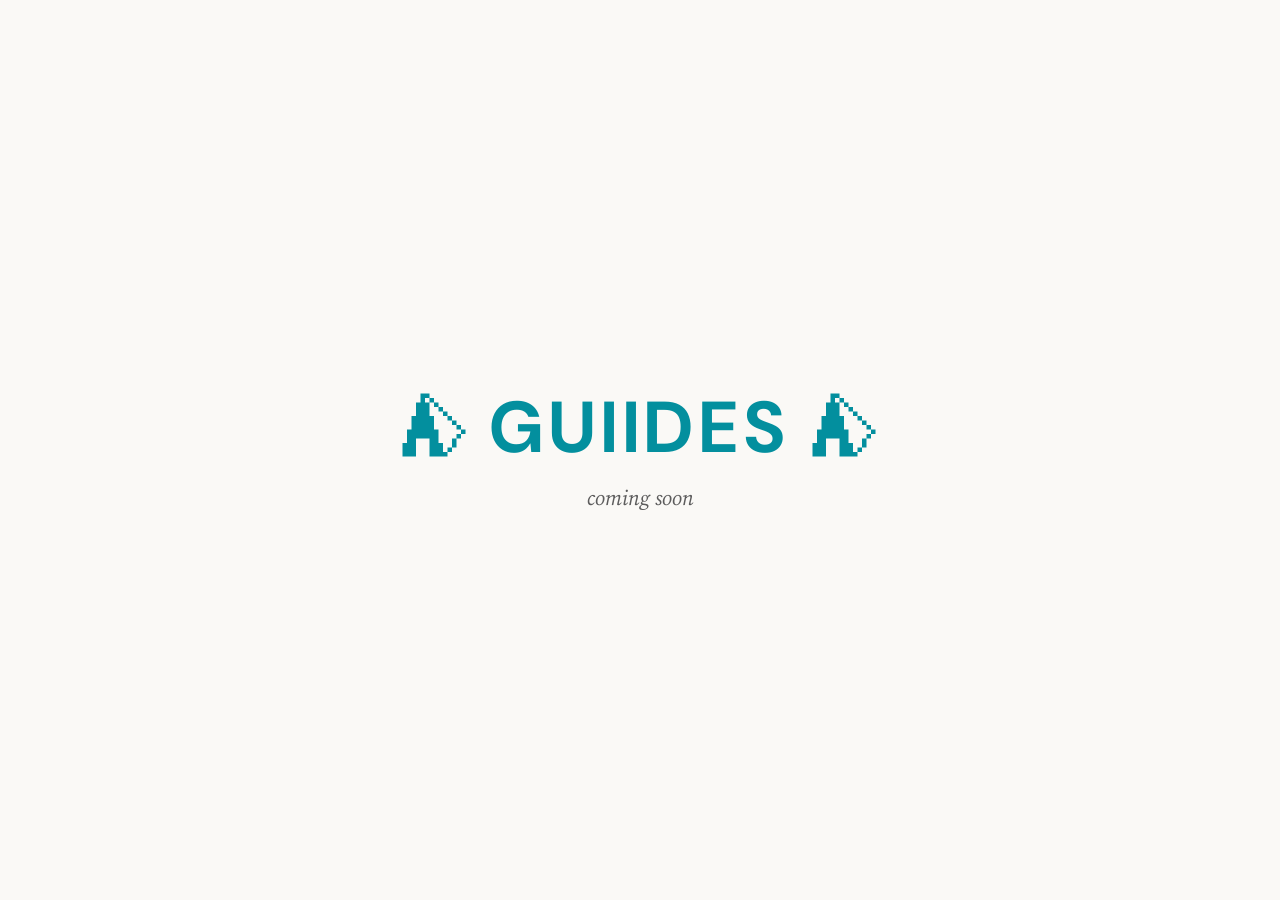
==== index.html @ 07cb78e9 "Add initial HTML structure for GUIIDES landing page" ====
<!DOCTYPE html>
<html lang="en">
<head>
<meta charset="UTF-8">
<meta name="viewport" content="width=device-width, initial-scale=1.0">
<title>GUIIDES — coming soon</title>
<meta name="description" content="Authored city guides. Writing first, map follows. Coming soon.">
<meta property="og:title" content="GUIIDES">
<meta property="og:description" content="Authored city guides. Coming soon.">
<link rel="icon" href="data:image/svg+xml,<svg xmlns='http://www.w3.org/2000/svg' viewBox='0 0 100 100'><text y='.9em' font-size='90'>⛺</text></svg>">
<link rel="preconnect" href="https://fonts.googleapis.com">
<link rel="preconnect" href="https://fonts.gstatic.com" crossorigin>
<link rel="stylesheet" href="https://fonts.googleapis.com/css2?family=Source+Serif+4:ital,opsz,wght@1,8..60,400&family=DM+Sans:wght@500;700&display=swap">
<style>
  :root { --bg: #FAF9F6; --text-2: #5C5C5C; --brand: #038f9e; }
  @media (prefers-color-scheme: dark) {
    :root { --bg: #1A1A1A; --text-2: #A8A8A8; --brand: #25b3c2; }
  }
  * { margin: 0; padding: 0; box-sizing: border-box; }
  html, body { height: 100%; }
  body {
    background: var(--bg);
    display: flex;
    flex-direction: column;
    align-items: center;
    justify-content: center;
    text-align: center;
    padding: 2rem 1.5rem;
  }
  .wordmark {
    font-family: 'DM Sans', -apple-system, BlinkMacSystemFont, sans-serif;
    font-size: clamp(2rem, 8vw, 4.5rem);
    font-weight: 500;
    color: var(--brand);
    letter-spacing: 0.04em;
    line-height: 1.1;
  }
  .wordmark strong { font-weight: 700; letter-spacing: 0.08em; }
  .soon {
    font-family: 'Source Serif 4', Georgia, serif;
    font-style: italic;
    font-size: clamp(1rem, 2.6vw, 1.3rem);
    color: var(--text-2);
    margin-top: 1rem;
  }
  /* Borrows the guide's banner pool; hides itself if a file can't load */
  .banner {
    width: min(60vw, 420px);
    aspect-ratio: 1600 / 119;
    margin-top: 2.25rem;
    background-size: cover;
    background-position: center;
    -webkit-clip-path: polygon(0 50%, 14.6% 0, 84.6% 0, 100% 50%, 84.6% 100%, 14.6% 100%);
    clip-path: polygon(0 50%, 14.6% 0, 84.6% 0, 100% 50%, 84.6% 100%, 14.6% 100%);
    opacity: 0;
    transition: opacity 0.5s ease-out;
  }
  .banner.loaded { opacity: 1; }
  .banner.failed { display: none; }
</style>
</head>
<body>
  <h1 class="wordmark">⛺︎ <strong>GUIIDES</strong> ⛺︎</h1>
  <p class="soon">coming soon</p>
  <div class="banner" id="banner" role="presentation"></div>
<script>
(function() {
  const el = document.getElementById('banner');
  const src = '/vibe-guide-sma/banners/banner_' + (Math.floor(Math.random() * 20) + 1) + '.webp';
  const img = new Image();
  img.onload = () => { el.style.backgroundImage = 'url(' + src + ')'; el.classList.add('loaded'); };
  img.onerror = () => el.classList.add('failed');
  img.src = src;
})();
</script>
</body>
</html>
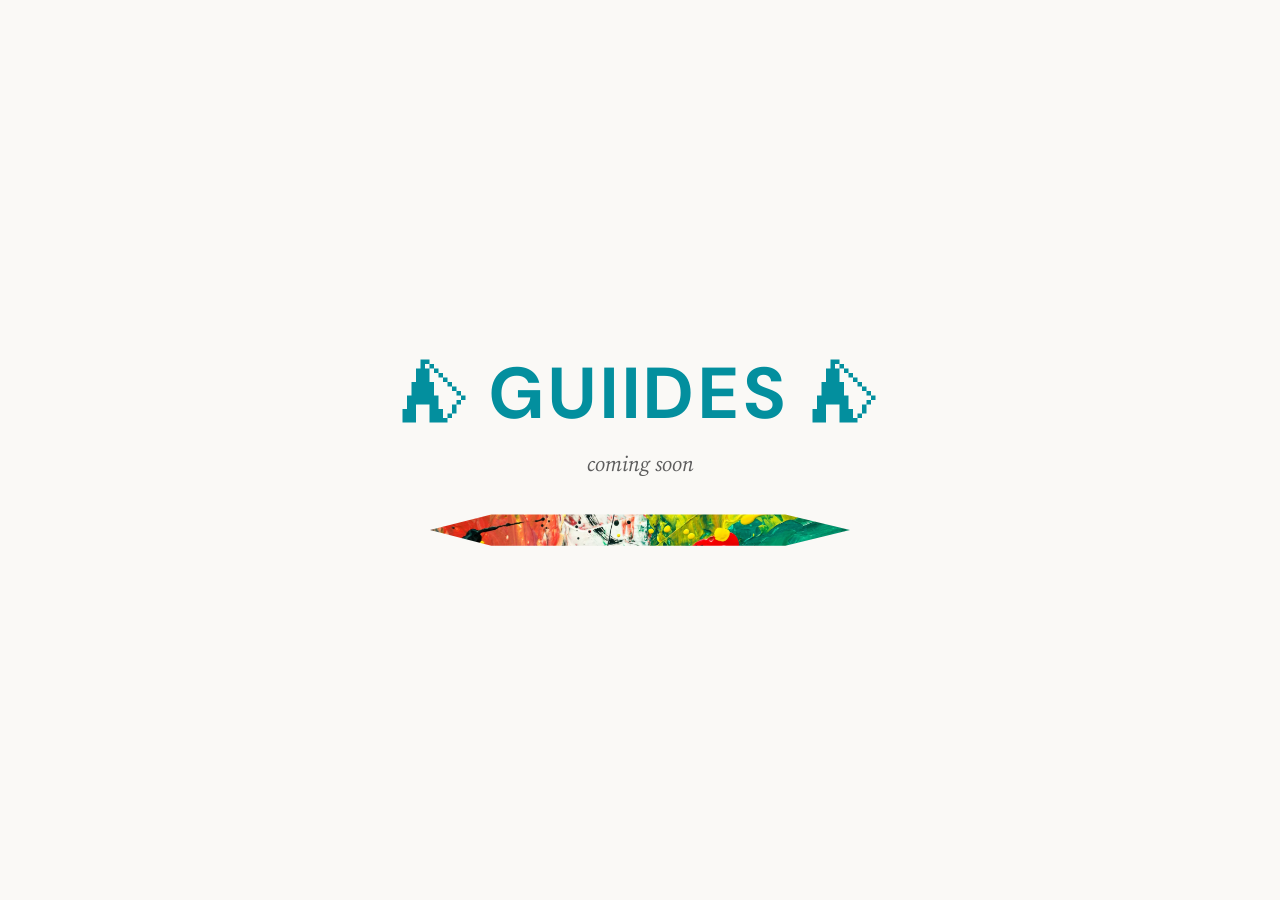
==== commit 3d882c36: "Add files via upload" ====
--- a/index.html
+++ b/index.html
@@ -66,7 +66,7 @@
 <script>
 (function() {
   const el = document.getElementById('banner');
-  const src = '/vibe-guide-sma/banners/banner_' + (Math.floor(Math.random() * 20) + 1) + '.webp';
+  const src = '/banners/banner_' + (Math.floor(Math.random() * 20) + 1) + '.webp';
   const img = new Image();
   img.onload = () => { el.style.backgroundImage = 'url(' + src + ')'; el.classList.add('loaded'); };
   img.onerror = () => el.classList.add('failed');
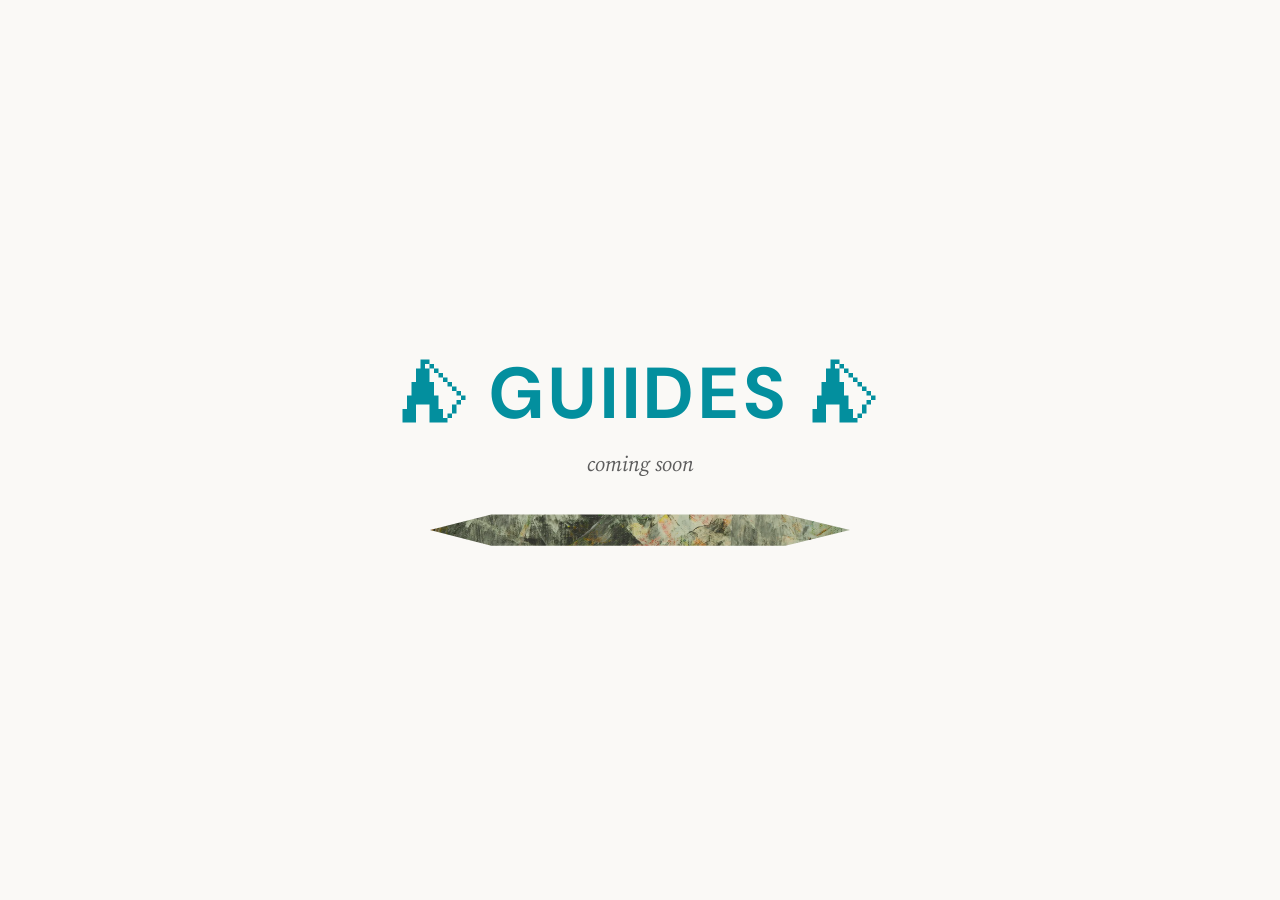
==== commit 6f481c2f: "Add files via upload" ====
--- a/index.html
+++ b/index.html
@@ -7,7 +7,7 @@
 <meta name="description" content="Authored city guides. Writing first, map follows. Coming soon.">
 <meta property="og:title" content="GUIIDES">
 <meta property="og:description" content="Authored city guides. Coming soon.">
-<link rel="icon" href="data:image/svg+xml,<svg xmlns='http://www.w3.org/2000/svg' viewBox='0 0 100 100'><text y='.9em' font-size='90'>⛺</text></svg>">
+<link rel="icon" href="/favicon.svg" type="image/svg+xml">
 <link rel="preconnect" href="https://fonts.googleapis.com">
 <link rel="preconnect" href="https://fonts.gstatic.com" crossorigin>
 <link rel="stylesheet" href="https://fonts.googleapis.com/css2?family=Source+Serif+4:ital,opsz,wght@1,8..60,400&family=DM+Sans:wght@500;700&display=swap">
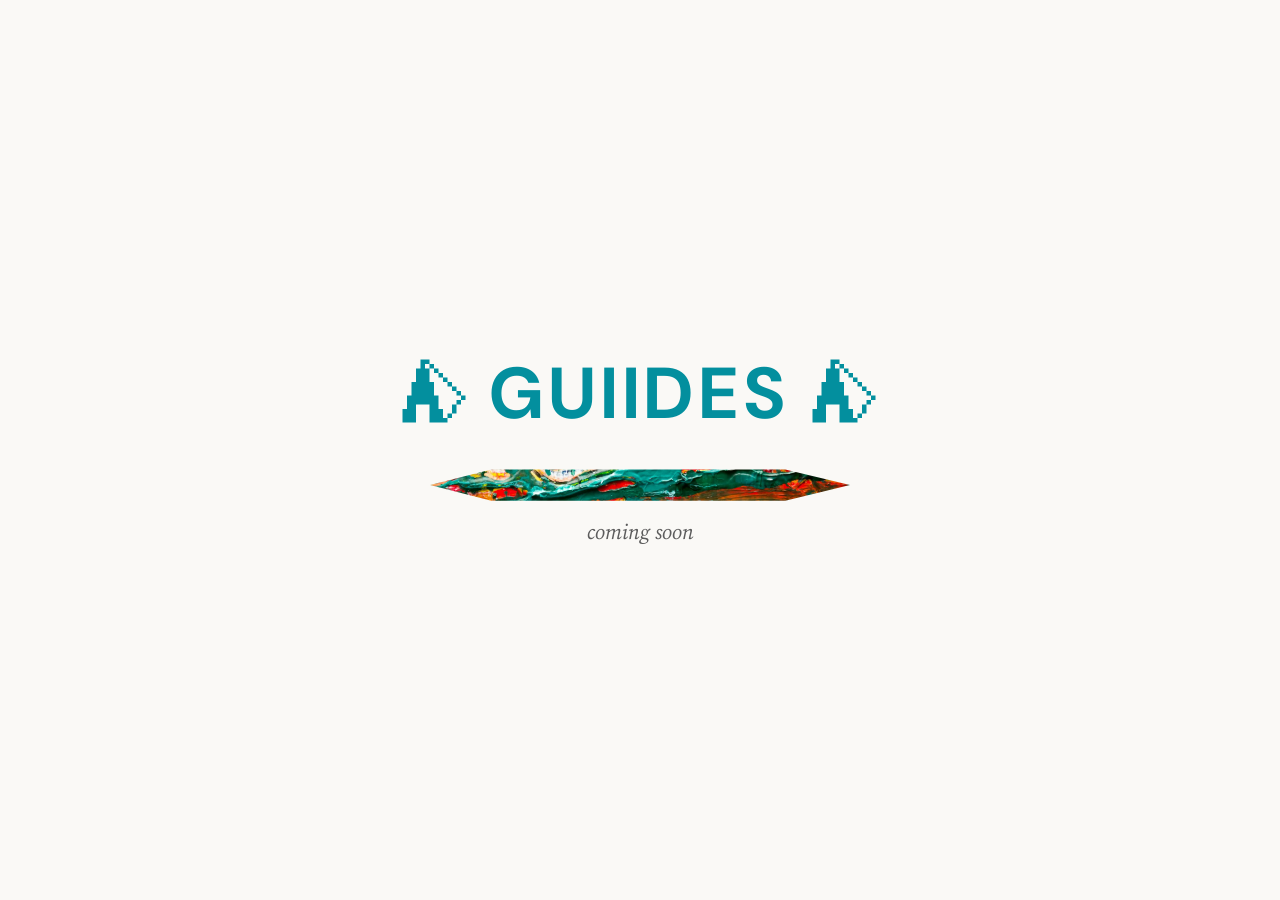
==== commit c37a54a4: "Add files via upload" ====
--- a/index.html
+++ b/index.html
@@ -61,8 +61,8 @@
 </head>
 <body>
   <h1 class="wordmark">⛺︎ <strong>GUIIDES</strong> ⛺︎</h1>
+  <div class="banner" id="banner" role="presentation"></div>
   <p class="soon">coming soon</p>
-  <div class="banner" id="banner" role="presentation"></div>
 <script>
 (function() {
   const el = document.getElementById('banner');
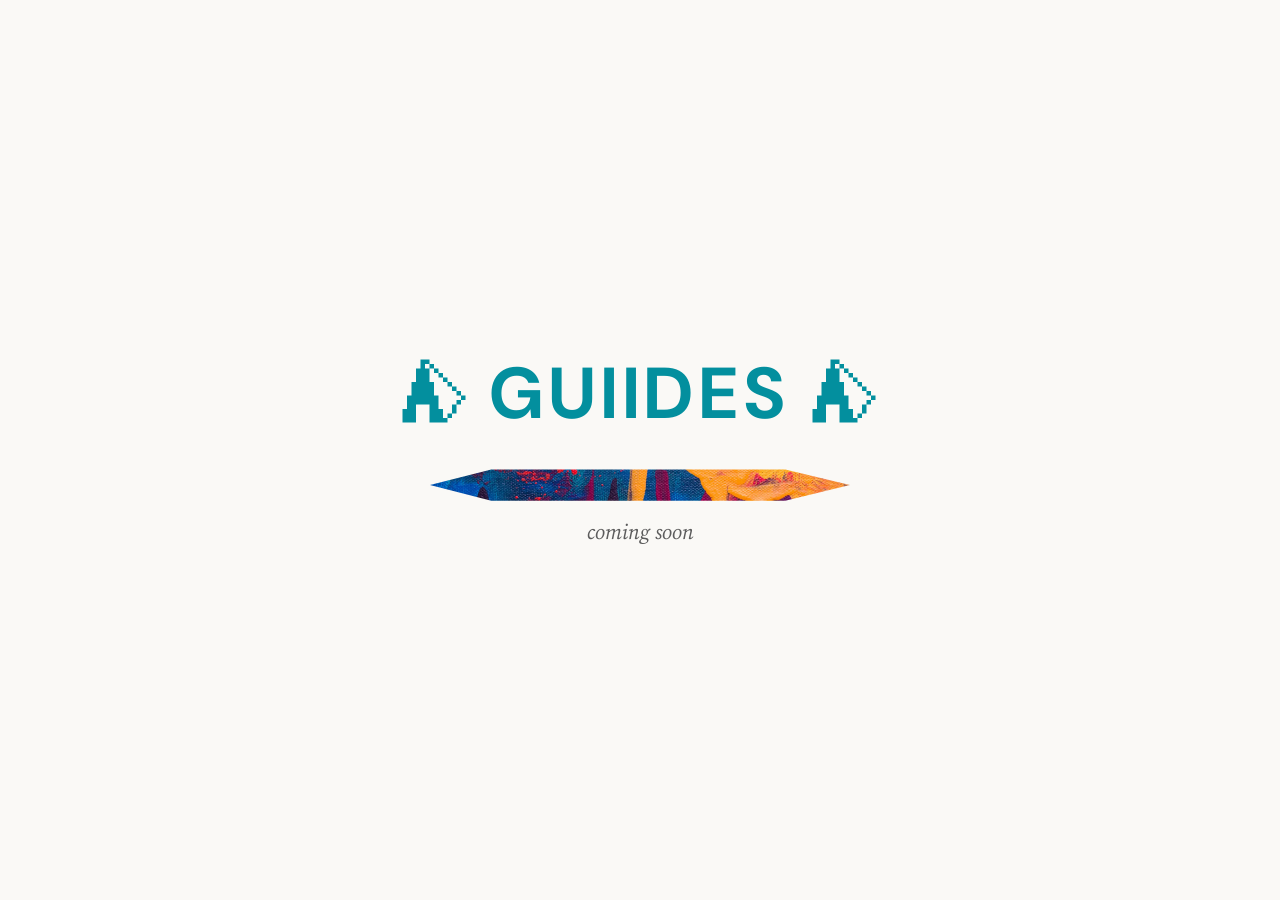
==== commit 3ed99152: "Add files via upload" ====
--- a/index.html
+++ b/index.html
@@ -7,15 +7,17 @@
 <meta name="description" content="Authored city guides. Writing first, map follows. Coming soon.">
 <meta property="og:title" content="GUIIDES">
 <meta property="og:description" content="Authored city guides. Coming soon.">
-<link rel="icon" href="/favicon.svg" type="image/svg+xml">
+<link rel="icon" type="image/png" href="/favicon-96x96.png" sizes="96x96">
+<link rel="icon" type="image/svg+xml" href="/favicon.svg">
+<link rel="shortcut icon" href="/favicon.ico">
+<link rel="apple-touch-icon" sizes="180x180" href="/apple-touch-icon.png">
+<meta name="apple-mobile-web-app-title" content="GUIIDES">
+<link rel="manifest" href="/site.webmanifest">
 <link rel="preconnect" href="https://fonts.googleapis.com">
 <link rel="preconnect" href="https://fonts.gstatic.com" crossorigin>
 <link rel="stylesheet" href="https://fonts.googleapis.com/css2?family=Source+Serif+4:ital,opsz,wght@1,8..60,400&family=DM+Sans:wght@500;700&display=swap">
 <style>
   :root { --bg: #FAF9F6; --text-2: #5C5C5C; --brand: #038f9e; }
-  @media (prefers-color-scheme: dark) {
-    :root { --bg: #1A1A1A; --text-2: #A8A8A8; --brand: #25b3c2; }
-  }
   * { margin: 0; padding: 0; box-sizing: border-box; }
   html, body { height: 100%; }
   body {
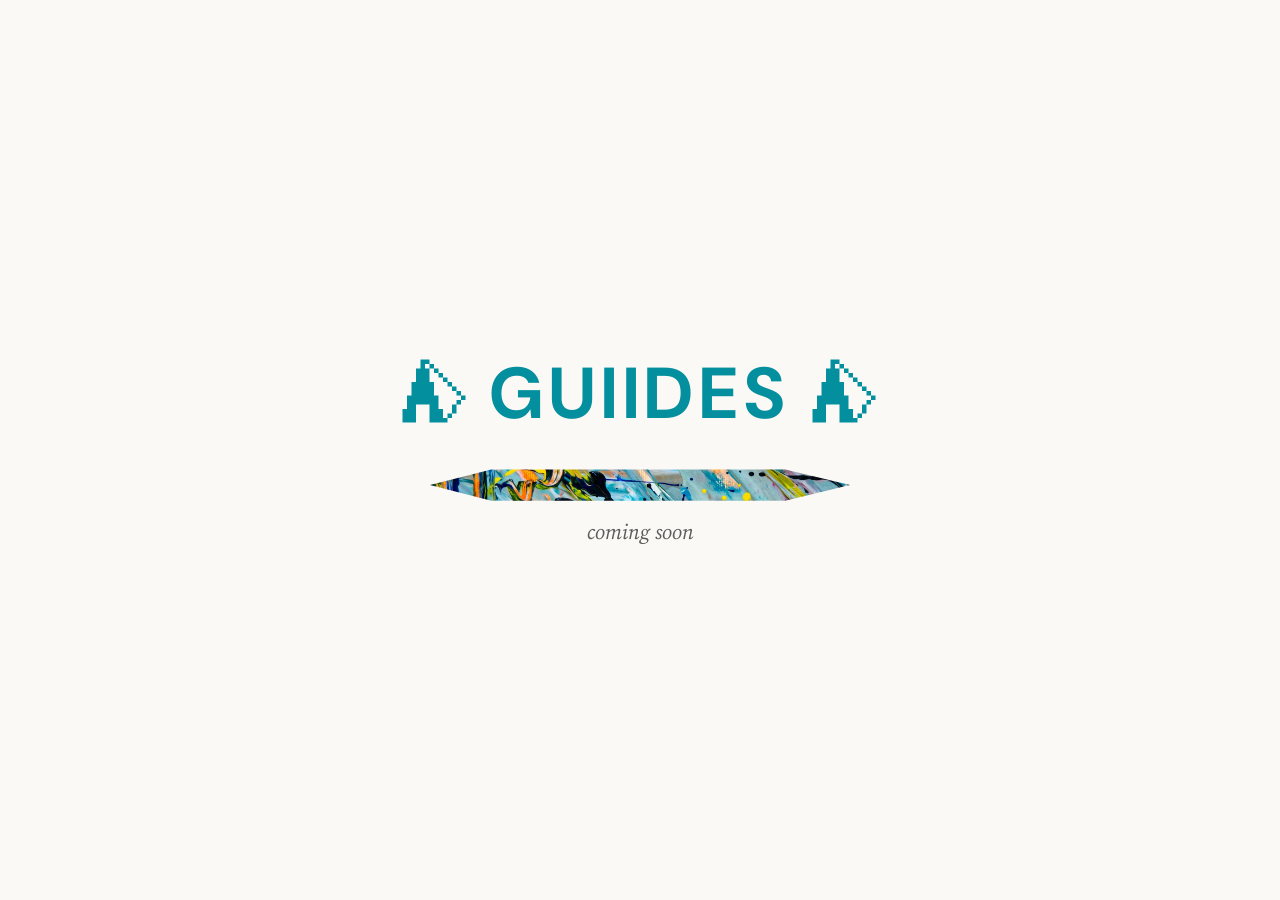
==== commit 65afd16e: "Update title in index.html to include ellipsis" ====
--- a/index.html
+++ b/index.html
@@ -3,7 +3,7 @@
 <head>
 <meta charset="UTF-8">
 <meta name="viewport" content="width=device-width, initial-scale=1.0">
-<title>GUIIDES — coming soon</title>
+<title>GUIIDES — coming soon...</title>
 <meta name="description" content="Authored city guides. Writing first, map follows. Coming soon.">
 <meta property="og:title" content="GUIIDES">
 <meta property="og:description" content="Authored city guides. Coming soon.">
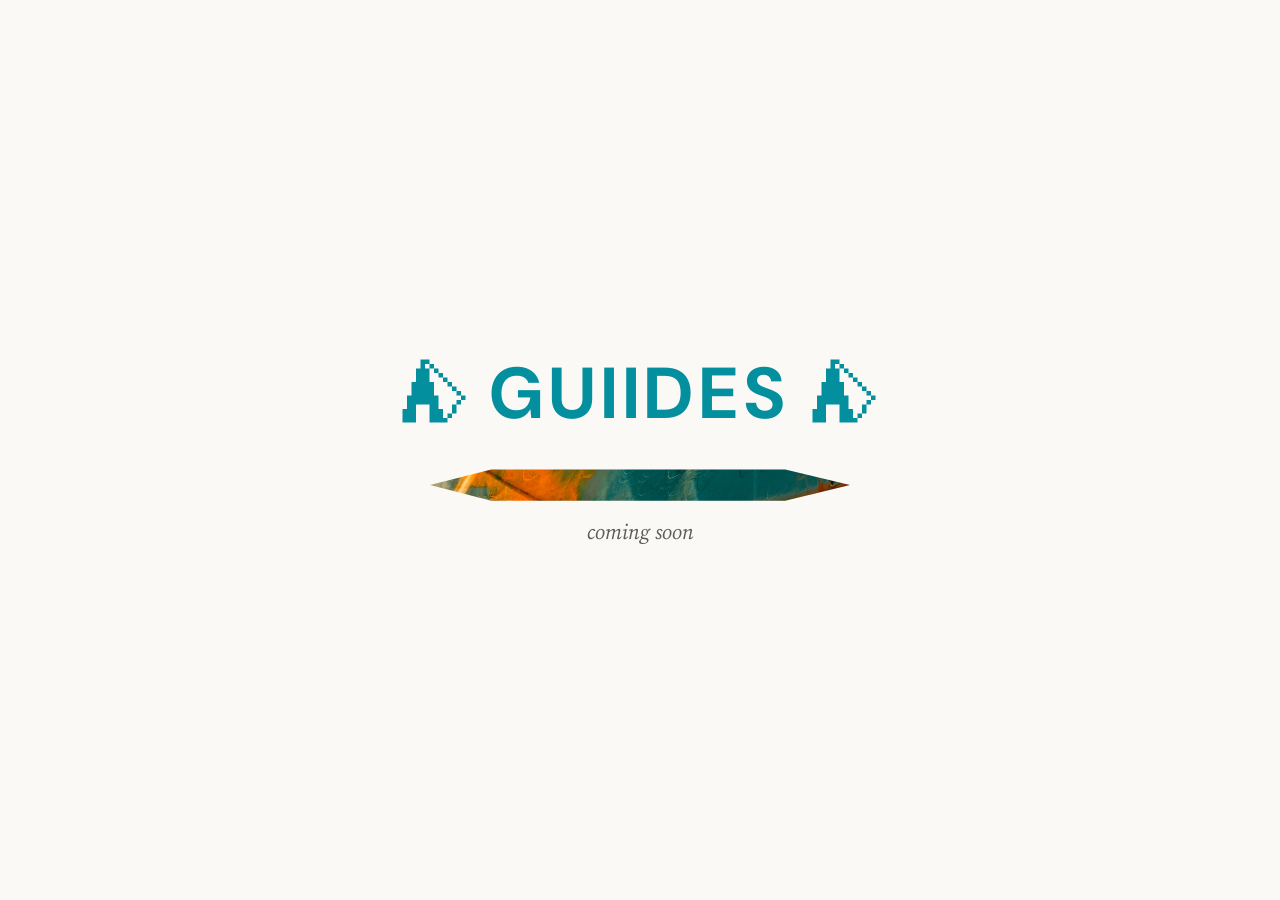
==== commit 27f51e85: "Add files via upload" ====
--- a/index.html
+++ b/index.html
@@ -3,7 +3,7 @@
 <head>
 <meta charset="UTF-8">
 <meta name="viewport" content="width=device-width, initial-scale=1.0">
-<title>GUIIDES — coming soon...</title>
+<title>GUIIDES — coming soon</title>
 <meta name="description" content="Authored city guides. Writing first, map follows. Coming soon.">
 <meta property="og:title" content="GUIIDES">
 <meta property="og:description" content="Authored city guides. Coming soon.">
